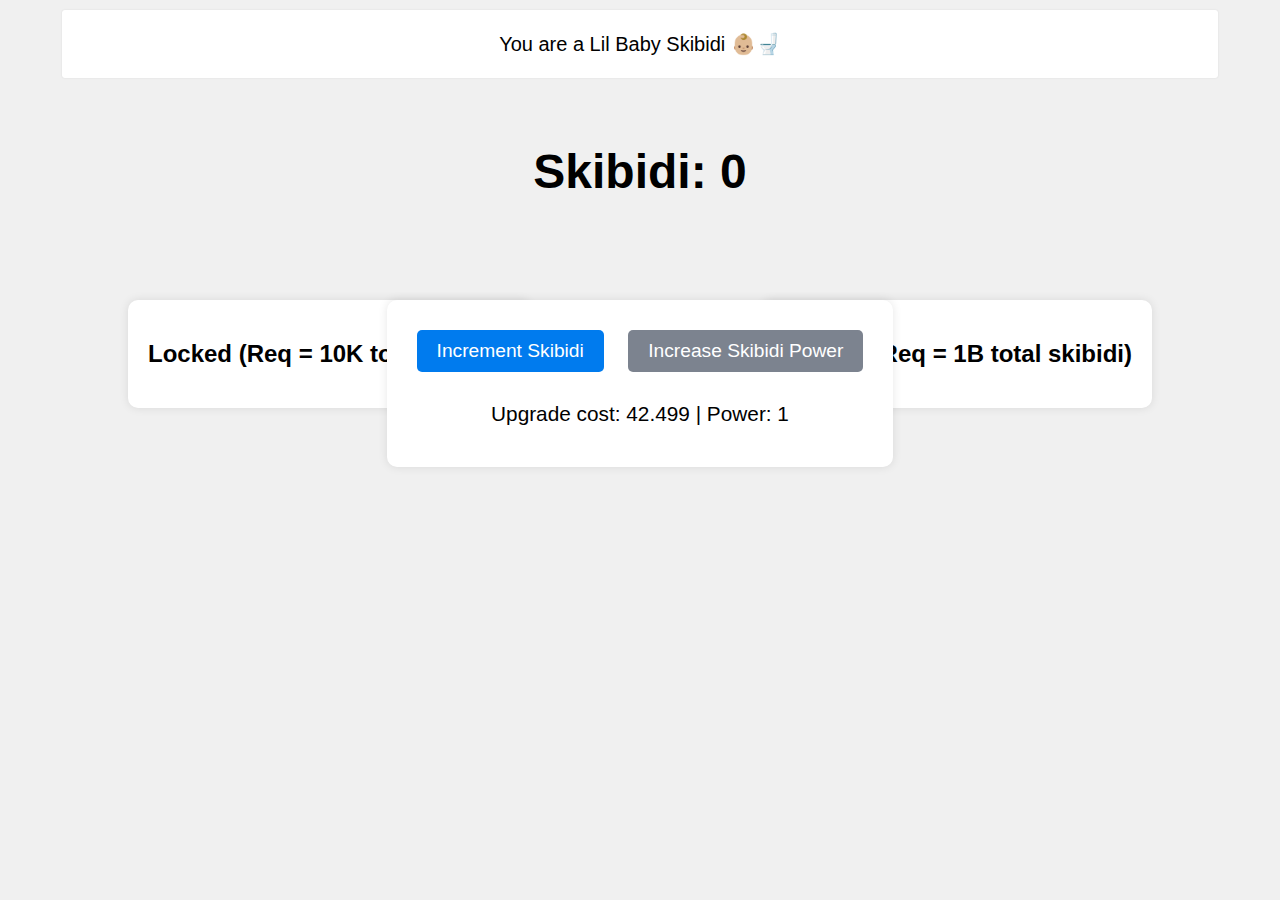
==== skibidi-clicker-main/index.html @ 9ae27a42 "refactoering, finished adding coupons/effects, adding scrap" ====
<!DOCTYPE html>
<html lang="ru">
<head>
    <script src="formatting.js"></script>
    <meta charset="UTF-8">
    <meta name="viewport" content="width=device-width, initial-scale=1.0">
    <title>Skibidi Game</title>
    <link rel="stylesheet" href="styles.css">
</head>
<body>
    <div class="container" id="header"> 
        <p id="playerIdentity">You are a Lil Baby Skibidi 👶🏼🚽</p>
    </div>

    <h1 id="skibidi-count">Skibidi: 0</h1>

    <div class="container" id="increment-power"> 
        <button id="increment-skibidi-button">Increment Skibidi</button>
        <button id="upgrade-button">Increase Skibidi Power</button>
        <p id="upgrade-info">Upgrade cost: 50 | Power: 0</p>
    </div>

    <div class="container" id="skibidi-boost"> 
        <button id="skibidi-boost-button">Perform a Skibiboost</button>
        <p id="skibidi-boost-info-1">Cost: 10 K</p>
        <p id="skibidi-boost-info-2">Skibidi multiplier: x1 | Next: x1.3</p>
    </div>
    <div class="container" id="skibidi-boost-locked"> 
        <h2>Locked (Req = 10K total skibidi)</h2>
    </div>

    <div class="container" id="skibidi-coupon"> 
        <button id="skibidi-coupon-button">Spend a Skibidi Coupon</button>
        <p id="skibidi-coupon-info-1">Current amount: 0/1</p>
    </div>
    <div class="container" id="skibidi-coupon-locked"> 
        <h2>Locked (Req = 1B total skibidi)</h2>
    </div>

    <div class="container" id="skibidi-scrap-artifacts"> 
        <div class="container" id="skibidi-scrap">
            <h3 id="skibidi-scrap-info">You have 0 Skibidi Scrap.</h3>
            <button id="skibidi-scrap-button">Get Skibidi Scrap</button>
            <p id="skibidi-scrap-info-2">(Cost: 1 B)</p>
        </div>
        <div class="container" id="skibidi-scrap-upgrades">
            <span id="skibidi-scrap-upgrade-1">
                <button id="skibidi-scrap-upgrade-1-button" class="skibidi-scrap-upgrade-button">Skibidi gain x1.2</button>
                <p id="skibidi-scrap-upgrade-1-info">Cost: 4 Scrap | Bought: 0 (Effect: x1)</p>
            </span>
            <span id="skibidi-scrap-upgrade-2">
                <button id="skibidi-scrap-upgrade-2-button"class="skibidi-scrap-upgrade-button">Increase max coupon amount by 1</button>
                <p id="skibidi-scrap-upgrade-2-info">Cost: 6 Scrap | Bought: 0</p>
            </span>
            <span id="skibidi-scrap-upgrade-3">
                <button id="skibidi-scrap-upgrade-3-button"class="skibidi-scrap-upgrade-button">Increase upgrade bulkbuy amount</button>
                <p id="skibidi-scrap-upgrade-3-info">Cost: 6 Scrap | Bought: 0 (Effect: 1)</p>
            </span>
            <span id="skibidi-scrap-upgrade-4">
                <button id="skibidi-scrap-upgrade-4-button"class="skibidi-scrap-upgrade-button">Increase skibiboost bulkbuy amount</button>
                <p id="skibidi-scrap-upgrade-4-info">Cost: 6 Scrap | Bought: 0 (Effect: 1) </p>
            </span>
        </div>
    </div>
    <div class="container" id="skibidi-scrap-locked"> 
        <h2>Locked (Req = 5B total skibidi)</h2>
    </div>

    <div id="notification-container"></div>
    <script src="scrap.js"></script>
    <script src="coupons.js"></script>
    <script src="notifications.js"></script>
    <script src="script.js"></script>
</body>
</html>
---- skibidi-clicker-main/styles.css ----
body {
    font-family: Arial, sans-serif;
    background-color: #f0f0f0;
    display: flex;
    justify-content: center;
    align-items: center;
    height: 20vh;
    margin: 0;
}

.container {
    text-align: center;
    background-color: #fff;
    padding: 20px;
    border-radius: 10px;
    box-shadow: 0 0 10px rgba(0, 0, 0, 0.1);
}

#increment-power {
    position: absolute;
    top: 300px;
    z-index: 25;
}

#skibidi-boost {
    position: absolute;
    top: 300px;
    left: 10%;
    display: none;
    z-index: 20;
}

#skibidi-boost-locked {
    position: absolute;
    top: 300px;
    left: 10%;
}

#skibidi-coupon {
    position: absolute;
    top: 300px;
    right: 10%;
    display: none;
    z-index: 20;
}

#skibidi-coupon-locked {
    position: absolute;
    top: 300px;
    right: 10%;
}

#skibidi-scrap-artifacts {
    position: absolute;
    top: 500px;
    width: 85%;
    right: 7.5%;
    display: none;
    z-index: 20;
    background-color: rgba(192, 127, 30, 0);
    text-align: left;
    border-radius: 10px;
    border-color:rgb(92, 42, 7);
    box-shadow: 0 0 0px rgba(0, 0, 0, 0);
}

#skibidi-scrap {
    position: relative;
    width: 300px;
    left: 10%;
    background-color: #d6b584;
    border-radius: 5px;
    border-color:rgb(112, 53, 11);
    border-style: solid;
    padding-top: 0px;
    padding-bottom: 3px;
}

#skibidi-scrap-upgrades {
    margin: 10px;
    position: relative;
    height: 200px;
    width: 40%;
    font-size: 0.9em;
    background-color: #e6c99f;
    box-shadow: 0 0 20px rgba(0, 0, 0, 0.3);
    border-style: solid;
    border-radius: 5px;
    border-color:rgb(112, 53, 11);
}

#skibidi-scrap-upgrade-1 {
    position: absolute;
    margin: 5px;
    top: 0%;
    left: 0%;
}

.skibidi-scrap-upgrade-button {
    width: 300px;
    margin-bottom: 2px;
}

#skibidi-scrap-upgrade-2 {
    position: absolute;
    margin: 5px;
    top: 0%;
    right: 0%;
}

#skibidi-scrap-upgrade-3 {
    position: absolute;
    margin: 5px;
    bottom: 0%;
    left: 0%;
}

#skibidi-scrap-upgrade-4 {
    position: absolute;
    margin: 5px;
    bottom: 0%;
    right: 0%;
}

#skibidi-scrap-locked {
    position: absolute;
    top: 550px;
    width: 80%;
    right: 10%;
}

#skibidi-scrap-info {
    font-size: 1.5em;
}

#skibidi-scrap-button {
    height: 2.6em;
    width: 12em;
    background-color: #c03c2a;
}

#skibidi-scrap-info-2 {
    font-size: 1.2em;
    margin-top: 0px;
}

#notification-container {
    position: fixed;
    top: 20px;
    right: 26px;
    display: flex;
    flex-direction: column;
    gap: 10px;
    z-index: 20;
}


.notification {
    top: -200px;
    color: rgb(0, 0, 0);
    padding: 15px;
    border-radius: 5px;
    border-color: black;
    box-shadow: 0 2px 10px rgba(0, 0, 0, 0.1);
    font-size: 1.3em;
    font-weight: 0;
    animation: fadeIn 0.4s forwards, fadeOut 0.6s 4.4s forwards;
}

#header {
    position: absolute;
    top: 10px;
    width: 90%;
    box-shadow: 0 0 2px rgba(0, 0, 0, 0.1);
    border-radius: 3px;
    padding: 2px;
    justify-content: center;
    font-size: 20px;
    z-index: 10;
}

h1 {
    font-size: 3em;
    position: relative;
    top: 75px;
    margin-bottom: 20px;
    text-align: center;
}

button {
    font-size: 1.2em;
    padding: 10px 20px;
    margin: 10px;
    border: none;
    border-radius: 5px;
    cursor: pointer;
    background-color: #007bee;
    color: white;
    transition: background-color 0.2s;
    z-index: 30;
}

button:hover {
    background-color: #0056b3;
}

#skibidi-scrap-button:hover {
    background-color: #972a17;
}

button:disabled {
    background-color: #7c838f;
}

#skibidi-scrap-button:disabled {
    background-color: #7c838f;
}

#upgrade-info {
    font-size: 1.3em;
    margin-top: 20px;
}

@keyframes slideIn {
    from {top: -200px;}
    to {top: 20px;}
}

@keyframes fadeIn {
    from {opacity: 0;}
    to {opacity: 1;}
}

@keyframes fadeOut {
    from {opacity: 1;}
    to {opacity: 0;}
}
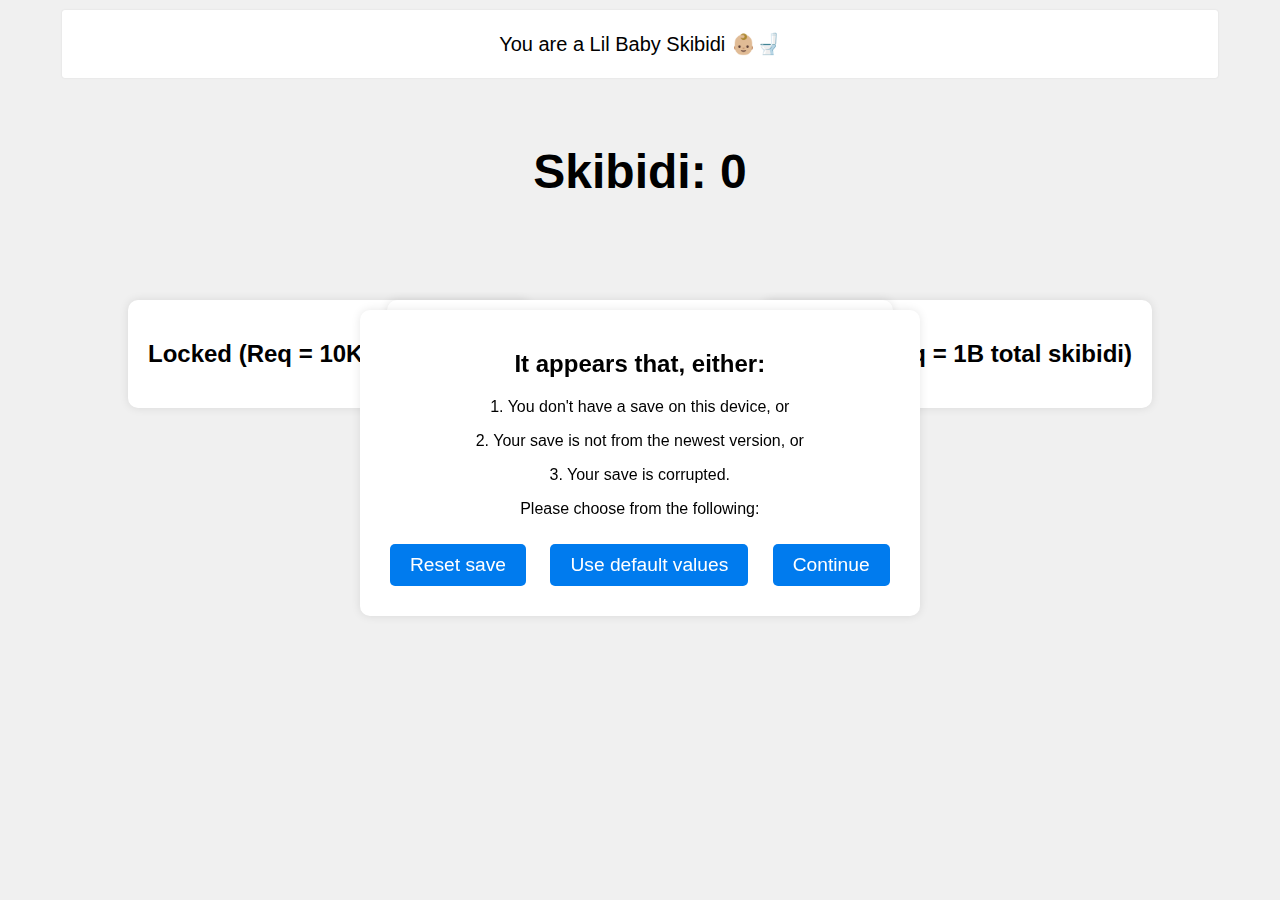
==== commit 7090b2d2: "Add files via upload" ====
--- a/skibidi-clicker-main/index.html
+++ b/skibidi-clicker-main/index.html
@@ -67,9 +67,21 @@
     </div>
 
     <div id="notification-container"></div>
+    <div class="container" id="save-notification">
+        <h2>It appears that, either:</h2>
+        <p>1. You don't have a save on this device, or</p>
+        <p>2. Your save is not from the newest version, or</p>
+        <p>3. Your save is corrupted.</p>
+        <p>Please choose from the following:</p>
+        <button id="save-notification-reset">Reset save</button>
+        <button id="save-notification-default">Use default values</button>
+        <button id="save-notification-continue">Continue</button>
+    </div>
+
     <script src="scrap.js"></script>
     <script src="coupons.js"></script>
     <script src="notifications.js"></script>
+    <script src="saveload.js"></script>
     <script src="script.js"></script>
 </body>
 </html> 
--- a/skibidi-clicker-main/styles.css
+++ b/skibidi-clicker-main/styles.css
@@ -80,7 +80,7 @@
     margin: 10px;
     position: relative;
     height: 200px;
-    width: 40%;
+    width: 600px;
     font-size: 0.9em;
     background-color: #e6c99f;
     box-shadow: 0 0 20px rgba(0, 0, 0, 0.3);
@@ -234,4 +234,13 @@
 @keyframes fadeOut {
     from {opacity: 1;}
     to {opacity: 0;}
+}
+
+#save-notification {
+    position: fixed;
+    top: 50%;
+    left: 50%;
+    margin-left: -280px;
+    margin-top: -140px;
+    z-index:300;
 }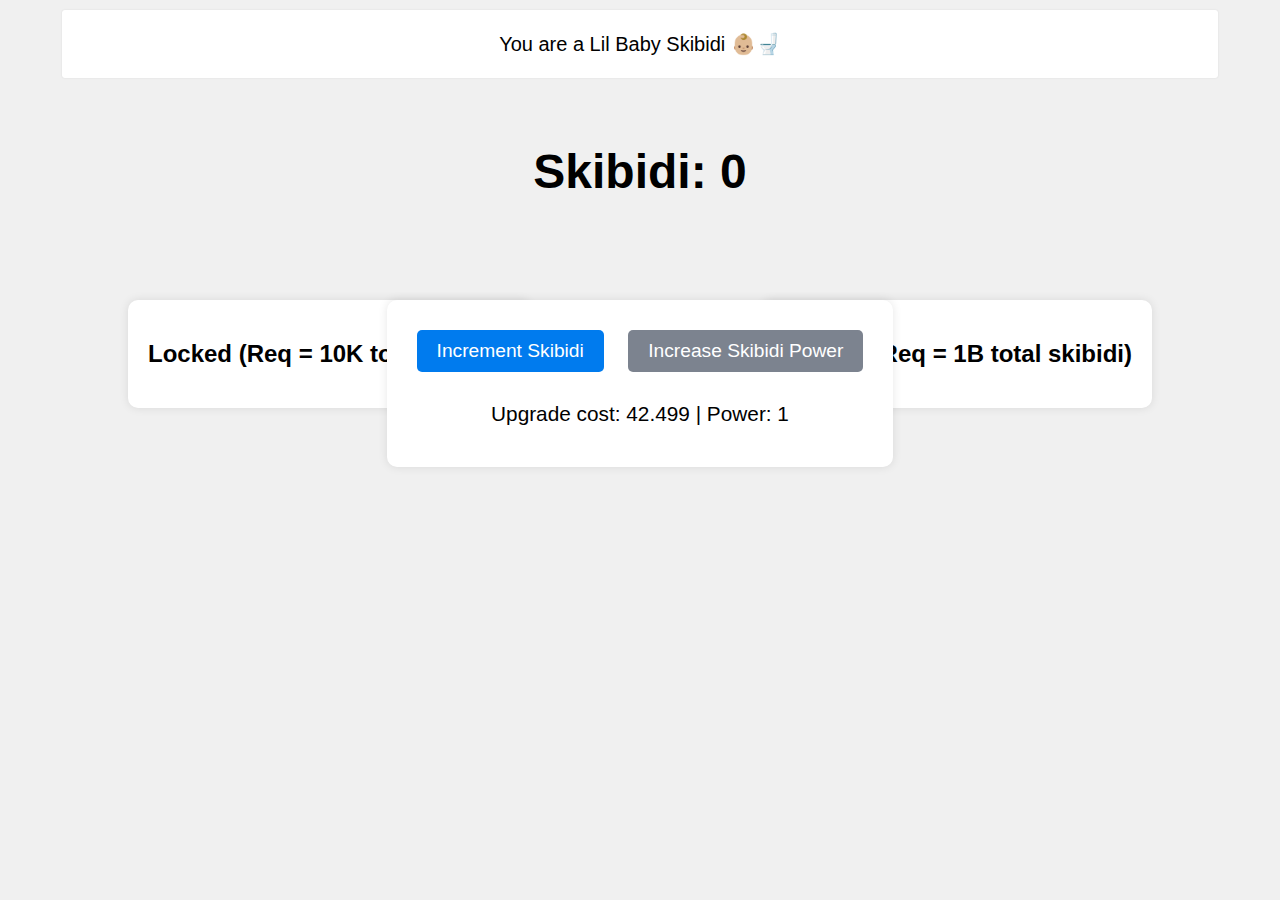
==== commit 82355ff9: "Progress in revamping the save system" ====
--- a/skibidi-clicker-main/index.html
+++ b/skibidi-clicker-main/index.html
@@ -67,15 +67,15 @@
     </div>
 
     <div id="notification-container"></div>
-    <div class="container" id="save-notification">
+    <div class="container" id="save-notification" style="display:none">
         <h2>It appears that, either:</h2>
         <p>1. You don't have a save on this device, or</p>
         <p>2. Your save is not from the newest version, or</p>
         <p>3. Your save is corrupted.</p>
         <p>Please choose from the following:</p>
-        <button id="save-notification-reset">Reset save</button>
-        <button id="save-notification-default">Use default values</button>
-        <button id="save-notification-continue">Continue</button>
+        <button id="save-notification-reset" onclick=badSaveReset()>Reset save</button>
+        <button id="save-notification-default" onclick=badSaveDefault()>Use default values</button>
+        <button id="save-notification-continue" onclick=badSaveContinue()>Continue</button>
     </div>
 
     <script src="scrap.js"></script>
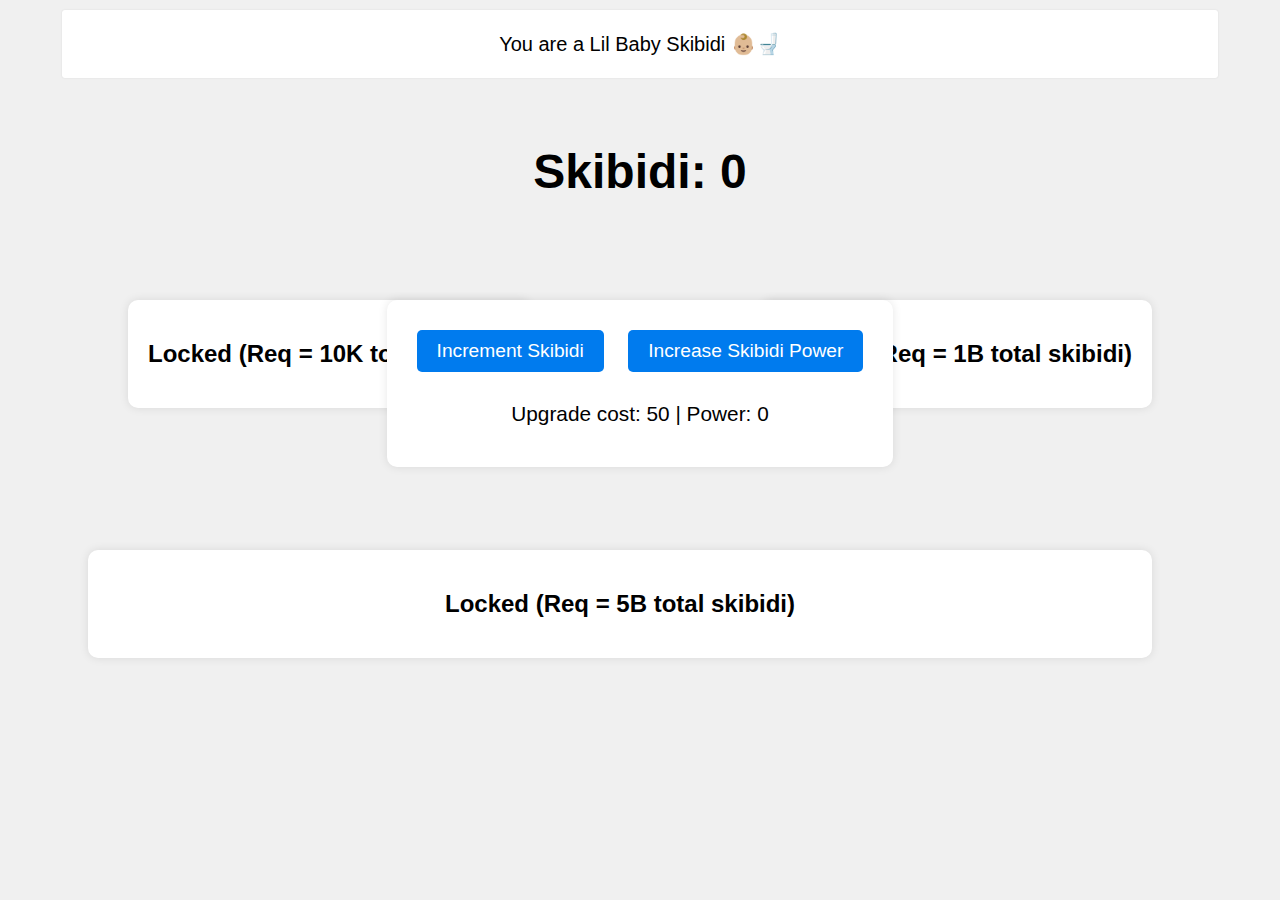
==== commit 0aa66984: "Somehow fixed saving" ====
--- a/skibidi-clicker-main/index.html
+++ b/skibidi-clicker-main/index.html
@@ -77,7 +77,7 @@
         <button id="save-notification-default" onclick=badSaveDefault()>Use default values</button>
         <button id="save-notification-continue" onclick=badSaveContinue()>Continue</button>
     </div>
-
+    <script src="artifacts.js"></script>
     <script src="scrap.js"></script>
     <script src="coupons.js"></script>
     <script src="notifications.js"></script>
